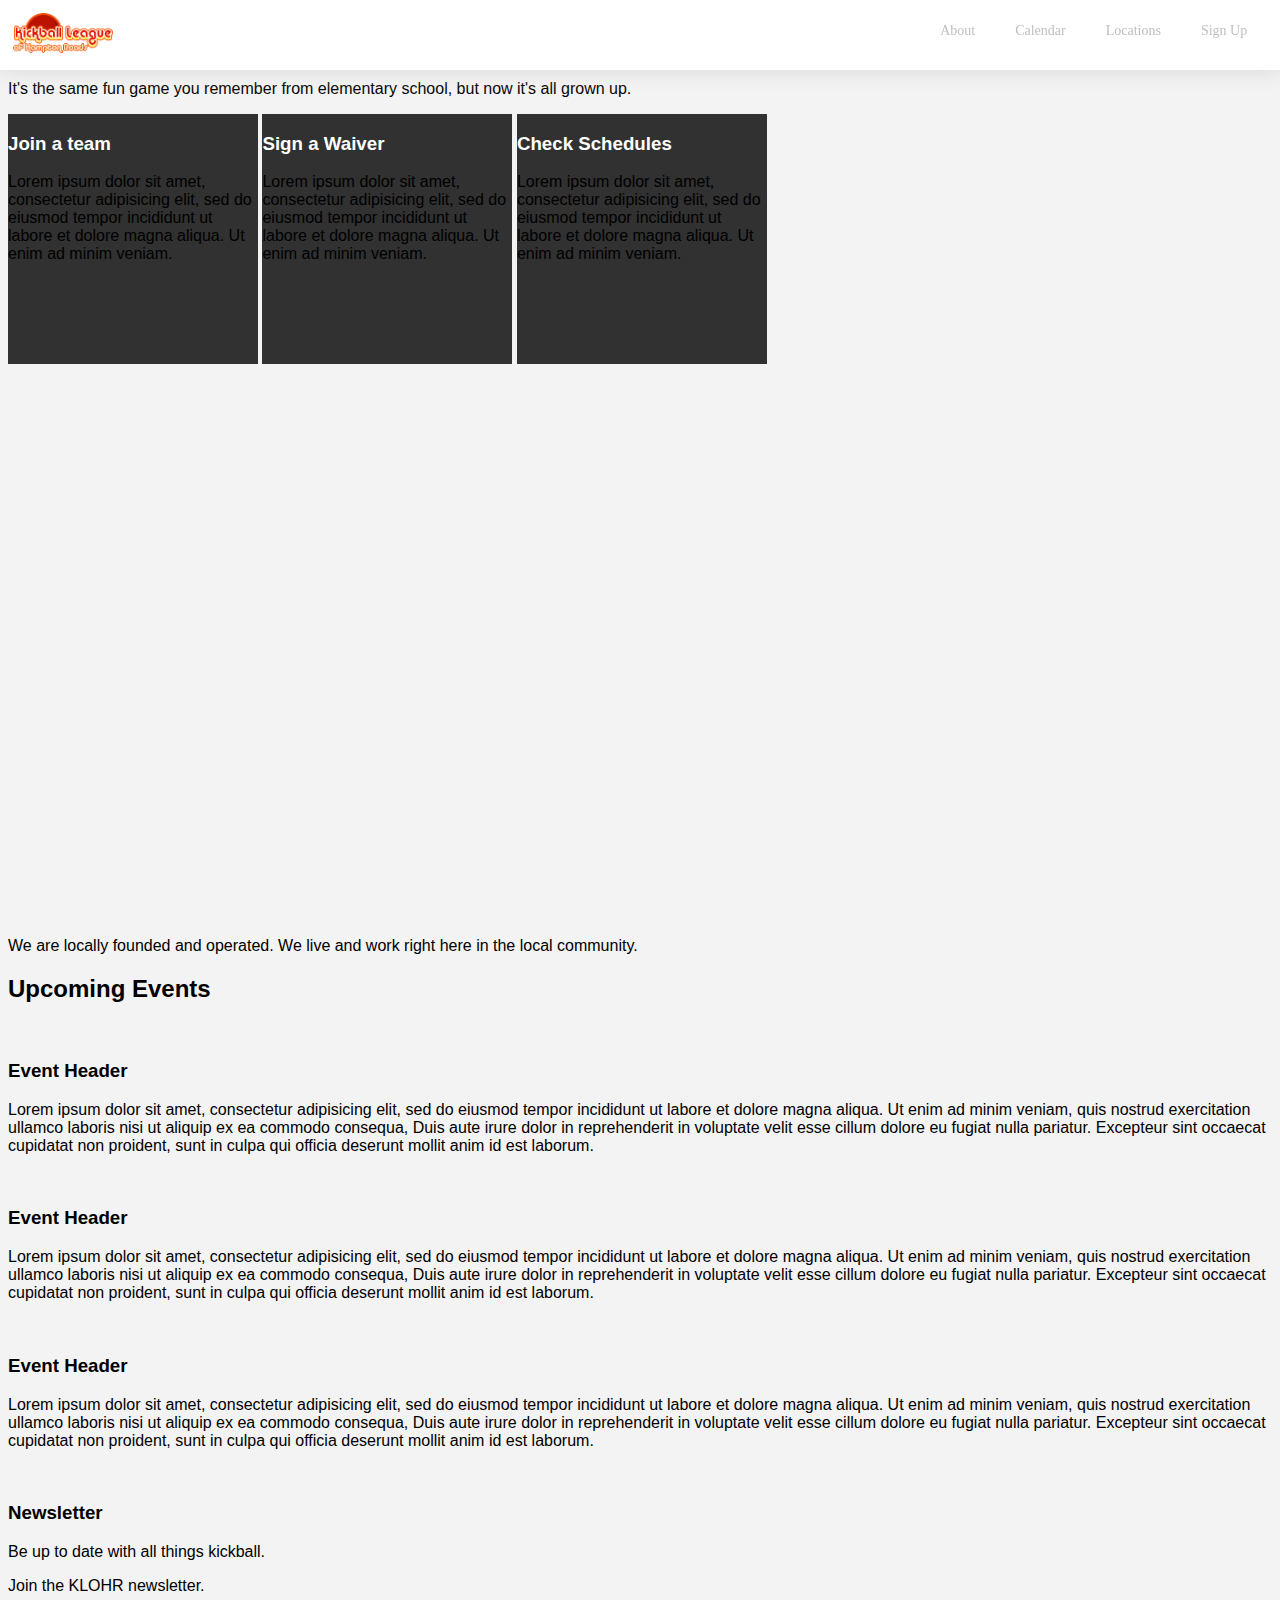
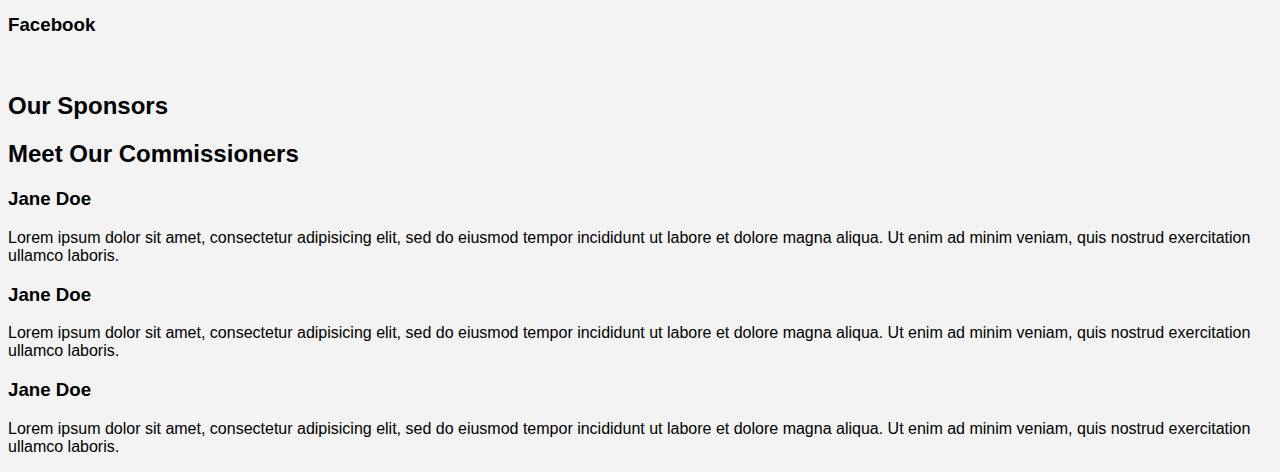
==== unit_3/index.html @ 3086ddf7 "Committing unit3" ====
<!DOCTYPE html>

<head>
	<title>KLOHR</title>
	<link rel="stylesheet" type="text/css" href="css/style.css">
</head>

<body>
		<div id="nav">
			<ul>
				<div id="branding">
					<a href="#">
						<img src="images/logo.png">
					</a>
				</div>		
				<li><a href="#">Sign Up</a></li>
				<li><a href="#">Locations</a></li>
				<li><a href="#">Calendar</a></li>
				<li><a href="#">About</a></li>
			</ul>
		</div>

	<div class="header">
		<div>
			<h1>Get out and play!</h1>
			<p>It's the same fun game you remember from elementary school, but now it's all grown up.</p>
		</div>
		
		<div class="info">
			<h3>Join a team</h3>
			<p>Lorem ipsum dolor sit amet, consectetur adipisicing elit, sed do eiusmod tempor incididunt ut labore et dolore magna aliqua. Ut enim ad minim veniam.</p>
		</div>

		<div class="info">
			<h3>Sign a Waiver</h3>
			<p>Lorem ipsum dolor sit amet, consectetur adipisicing elit, sed do eiusmod tempor incididunt ut labore et dolore magna aliqua. Ut enim ad minim veniam.</p>
		</div>

		<div class="info">
			<h3>Check Schedules</h3>
			<p>Lorem ipsum dolor sit amet, consectetur adipisicing elit, sed do eiusmod tempor incididunt ut labore et dolore magna aliqua. Ut enim ad minim veniam.</p>
		</div>
	</div>

	<div class="fold">
	<p>We are locally founded and operated. We live and work right here in the local community.</p>
	</div>

	<div id="upcoming">
		<h2>Upcoming Events</h2>

		<div class="events">
			<img src"">
			<h3>Event Header</h3>
			<p>Lorem ipsum dolor sit amet, consectetur adipisicing elit, sed do eiusmod tempor incididunt ut labore et dolore magna aliqua. Ut enim ad minim veniam, quis nostrud exercitation ullamco laboris nisi ut aliquip ex ea commodo consequa, Duis aute irure dolor in reprehenderit in voluptate velit esse cillum dolore eu fugiat nulla pariatur. Excepteur sint occaecat cupidatat non proident, sunt in culpa qui officia deserunt mollit anim id est laborum.</p>
		</div>

		<div class="events">
			<img src"">
			<h3>Event Header</h3>
			<p>Lorem ipsum dolor sit amet, consectetur adipisicing elit, sed do eiusmod tempor incididunt ut labore et dolore magna aliqua. Ut enim ad minim veniam, quis nostrud exercitation ullamco laboris nisi ut aliquip ex ea commodo consequa, Duis aute irure dolor in reprehenderit in voluptate velit esse cillum dolore eu fugiat nulla pariatur. Excepteur sint occaecat cupidatat non proident, sunt in culpa qui officia deserunt mollit anim id est laborum.</p>
		</div>

		<div class="events">
			<img src"">
			<h3>Event Header</h3>
			<p>Lorem ipsum dolor sit amet, consectetur adipisicing elit, sed do eiusmod tempor incididunt ut labore et dolore magna aliqua. Ut enim ad minim veniam, quis nostrud exercitation ullamco laboris nisi ut aliquip ex ea commodo consequa, Duis aute irure dolor in reprehenderit in voluptate velit esse cillum dolore eu fugiat nulla pariatur. Excepteur sint occaecat cupidatat non proident, sunt in culpa qui officia deserunt mollit anim id est laborum.</p>
		</div>
	</div>

	<div class="social">
		<img src="">
		<div id="news">
			<h3>Newsletter</h3>
			<p>Be up to date with all things kickball.</p>
			<p>Join the KLOHR newsletter.</p>
		</div>

		<div id="facebook">
			<h3>Facebook</h3>
			<img src="">
		</div>
	</div>

	<div id="sponsors">
		<h2>Our Sponsors</h2>
	</div>

	<div id="meet">
		<h2>Meet Our Commissioners</h2>

		<div class="commissioners">
			<h3>Jane Doe</h3>
			<p>Lorem ipsum dolor sit amet, consectetur adipisicing elit, sed do eiusmod tempor incididunt ut labore et dolore magna aliqua. Ut enim ad minim veniam, quis nostrud exercitation ullamco laboris.</p>
		</div>

		<div class="commissioners">
			<h3>Jane Doe</h3>
			<p>Lorem ipsum dolor sit amet, consectetur adipisicing elit, sed do eiusmod tempor incididunt ut labore et dolore magna aliqua. Ut enim ad minim veniam, quis nostrud exercitation ullamco laboris.</p>
		</div>

		<div class="commissioners">
			<h3>Jane Doe</h3>
			<p>Lorem ipsum dolor sit amet, consectetur adipisicing elit, sed do eiusmod tempor incididunt ut labore et dolore magna aliqua. Ut enim ad minim veniam, quis nostrud exercitation ullamco laboris.</p>
		</div>
	</div>

	<div class="footer">
	</div>

</body>

</html>
---- unit_3/css/style.css ----
body {
	background-color: #f3f3f3;
	font-family: Tahoma, sans-serif;
	background-size: cover;
}

h1, p {
	color: black;
}


/* NAVIGATION */

#nav {
	font-family: Tahoma;
	font-size: 14px;
	position: fixed;
	top: 0;
	left: 0;
	width: 100%;
	float: left;
	background-color: white;
	box-shadow: 1px 1px 20px #d8d8d8;
}

#branding {
	margin: 0;
	display: inline-block;
}

#branding img {
	width: 100px;
	height: 40px;
	margin: 0;
	padding: 0;
}

#nav ul{
	list-style: none;
	margin: 0;
	padding: 1% 1%;
}

#nav li {
	float: right;
}

#nav li a {
	display: inline-block;
	color: #bfbfbf;
	text-align: center;
	text-decoration: none;
	padding: 10px 20px;
}

#nav li a:hover {
	color: black;
}

/* HEADER */

.header h1 {
vertical-align: middle;
}

.header div{
}

.header {
	background: url(http://svite-league-apps-content.s3.amazonaws.com/5617/6731/a5a3d043-df50-4273-8807-e5af3440512f.jpeg);
	background-size: cover;
	height: 900px;
}

.info {
	width: 250px;
	height: 250px;
	background-color: rgba(0, 0, 0, .8);
	display: inline-block;
	color: white;
}
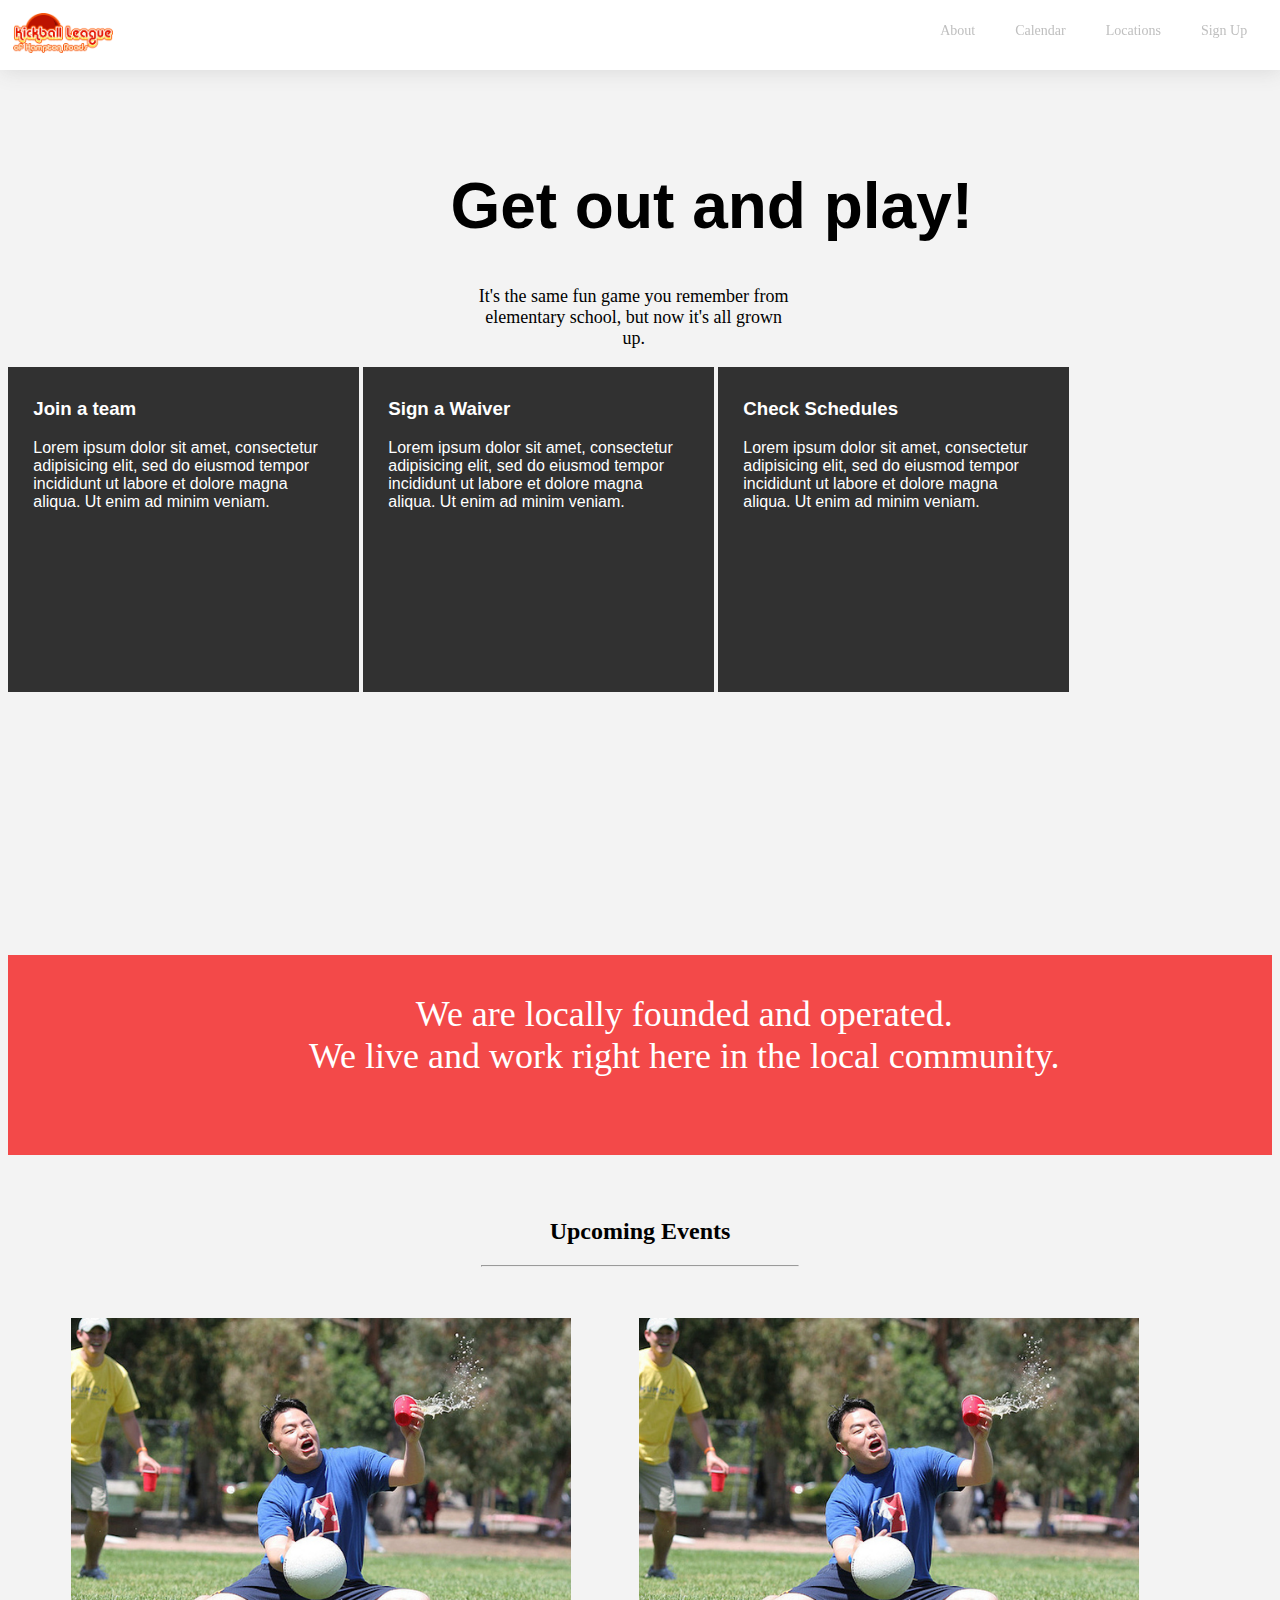
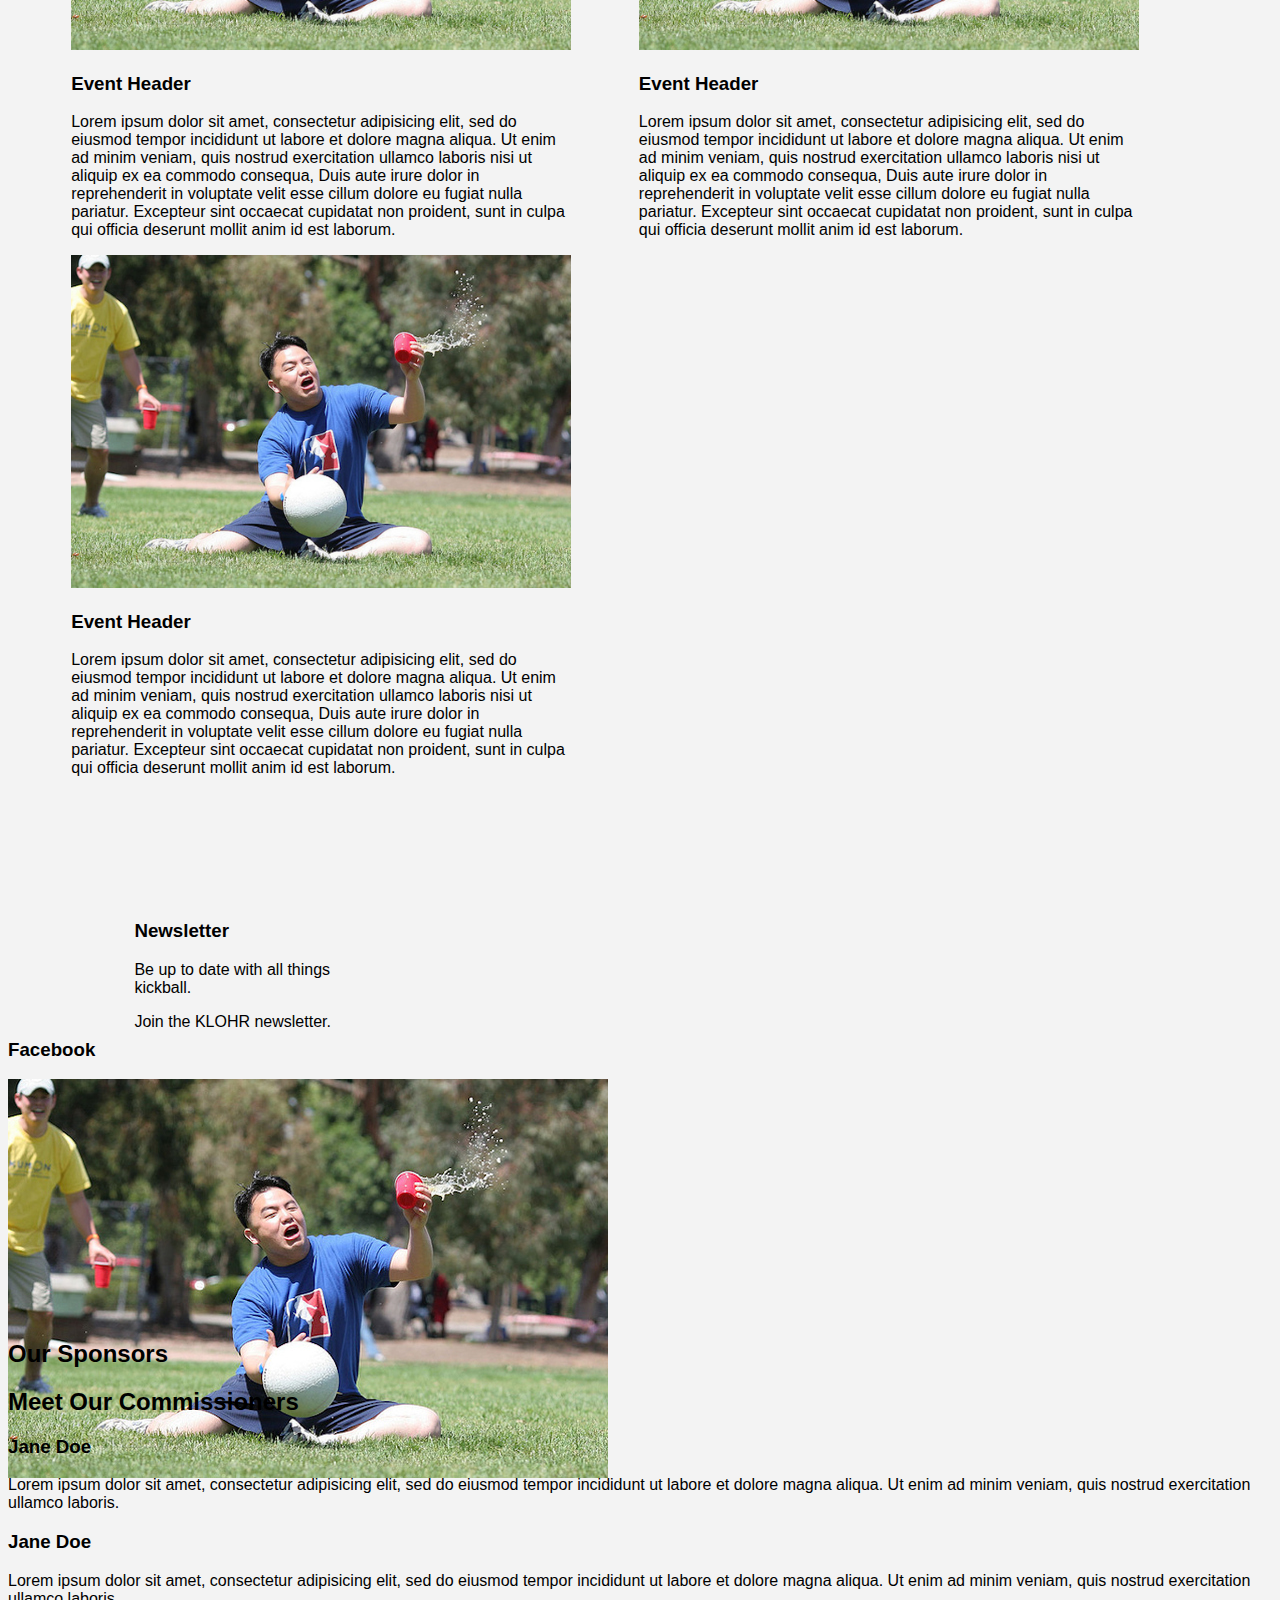
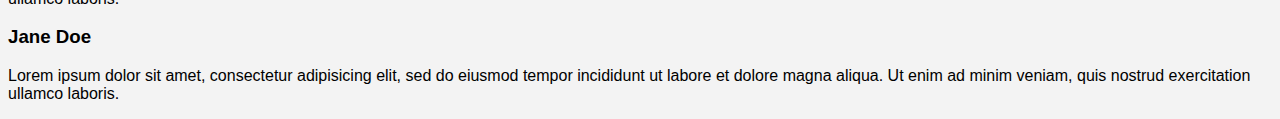
==== commit 27563822: "Updated Unit 3 with new css" ====
--- a/unit_3/index.html
+++ b/unit_3/index.html
@@ -21,11 +21,9 @@
 		</div>
 
 	<div class="header">
-		<div>
-			<h1>Get out and play!</h1>
-			<p>It's the same fun game you remember from elementary school, but now it's all grown up.</p>
-		</div>
-		
+		<h1>Get out and play!</h1>
+		<p id="slogan">It's the same fun game you remember from elementary school, but now it's all grown up.</p>
+
 		<div class="info">
 			<h3>Join a team</h3>
 			<p>Lorem ipsum dolor sit amet, consectetur adipisicing elit, sed do eiusmod tempor incididunt ut labore et dolore magna aliqua. Ut enim ad minim veniam.</p>
@@ -42,44 +40,44 @@
 		</div>
 	</div>
 
+
+
 	<div class="fold">
-	<p>We are locally founded and operated. We live and work right here in the local community.</p>
+	<p>We are locally founded and operated.<br> We live and work right here in the local community.</p>
 	</div>
 
 	<div id="upcoming">
 		<h2>Upcoming Events</h2>
-
+		<hr>
 		<div class="events">
-			<img src"">
+			<img src="images/placeholder.jpg">
 			<h3>Event Header</h3>
 			<p>Lorem ipsum dolor sit amet, consectetur adipisicing elit, sed do eiusmod tempor incididunt ut labore et dolore magna aliqua. Ut enim ad minim veniam, quis nostrud exercitation ullamco laboris nisi ut aliquip ex ea commodo consequa, Duis aute irure dolor in reprehenderit in voluptate velit esse cillum dolore eu fugiat nulla pariatur. Excepteur sint occaecat cupidatat non proident, sunt in culpa qui officia deserunt mollit anim id est laborum.</p>
 		</div>
 
 		<div class="events">
-			<img src"">
+			<img src="images/placeholder.jpg">
 			<h3>Event Header</h3>
 			<p>Lorem ipsum dolor sit amet, consectetur adipisicing elit, sed do eiusmod tempor incididunt ut labore et dolore magna aliqua. Ut enim ad minim veniam, quis nostrud exercitation ullamco laboris nisi ut aliquip ex ea commodo consequa, Duis aute irure dolor in reprehenderit in voluptate velit esse cillum dolore eu fugiat nulla pariatur. Excepteur sint occaecat cupidatat non proident, sunt in culpa qui officia deserunt mollit anim id est laborum.</p>
 		</div>
 
 		<div class="events">
-			<img src"">
+			<img src="images/placeholder.jpg">
 			<h3>Event Header</h3>
 			<p>Lorem ipsum dolor sit amet, consectetur adipisicing elit, sed do eiusmod tempor incididunt ut labore et dolore magna aliqua. Ut enim ad minim veniam, quis nostrud exercitation ullamco laboris nisi ut aliquip ex ea commodo consequa, Duis aute irure dolor in reprehenderit in voluptate velit esse cillum dolore eu fugiat nulla pariatur. Excepteur sint occaecat cupidatat non proident, sunt in culpa qui officia deserunt mollit anim id est laborum.</p>
 		</div>
 	</div>
 
 	<div class="social">
-		<img src="">
 		<div id="news">
 			<h3>Newsletter</h3>
 			<p>Be up to date with all things kickball.</p>
 			<p>Join the KLOHR newsletter.</p>
 		</div>
-
 		<div id="facebook">
 			<h3>Facebook</h3>
-			<img src="">
-		</div>
+			<img src="images/placeholder.jpg">
+		</div>	
 	</div>
 
 	<div id="sponsors">
--- a/unit_3/css/style.css
+++ b/unit_3/css/style.css
@@ -59,23 +59,108 @@
 
 /* HEADER */
 
-.header h1 {
-vertical-align: middle;
-}
-
-.header div{
-}
-
 .header {
 	background: url(http://svite-league-apps-content.s3.amazonaws.com/5617/6731/a5a3d043-df50-4273-8807-e5af3440512f.jpeg);
 	background-size: cover;
-	height: 900px;
+	height: 912px;
 }
 
+.header h1 {
+	color: rgb(0,0,0);
+	padding-top: 10%;
+	padding-left: 35%;
+	font-size: 64px;
+}
+
+#slogan {
+	font-family: Georgia;
+	font-size: 18px;
+	padding-left: 37%;
+	width: 25%;
+	text-align: center;
+}
+
+/* INFO */
+
 .info {
-	width: 250px;
-	height: 250px;
+	width: 300px;
+	height: 300px;
 	background-color: rgba(0, 0, 0, .8);
 	display: inline-block;
+	padding: 1% 2%;
+}
+
+.info h3 {
 	color: white;
+}
+
+.info p {
+	color: white;
+	font-size: 16px;
+}
+
+/* FOLD */
+
+.fold {
+	background-color: #f34949;
+	width: 100%;
+	height: 200px;
+	margin-top: -36px;
+}
+
+.fold p {
+	font-family: Georgia;
+	font-size: 36px;
+	text-align: center;
+	padding-top: 3%;
+	padding-left: 7%;
+	color: white;
+}
+
+/* EVENTS */
+
+#upcoming {
+	margin-top: 5%;
+	margin-bottom: 10%;
+}
+
+#upcoming h2 {
+	text-align: center;
+	font-family: Georgia;
+}
+
+#upcoming hr {
+	width: 25%;
+	margin-bottom: 4%;
+}
+
+.events {
+ display: inline-block;
+ width: 500px;
+ padding-left: 5%;
+}
+
+.events img {
+	width: 500px;
+}
+
+/* SOCIAL */
+
+.social {
+	width: 100%;
+	height: 400px;
+	background: url("http://previews.123rf.com/images/toddkuhns/toddkuhns1004/toddkuhns100400066/6776747-Home-Plate-on-a-Baseball-Field-Stock-Photo.jpg");
+	background-size: cover;
+}
+
+#news {
+	padding-left: 10%;
+	width: 200px;
+	height: 100px;
+}
+
+#facebook {
+	width: 250px;
+	height: 100px;
+	background-size: cover;
 }